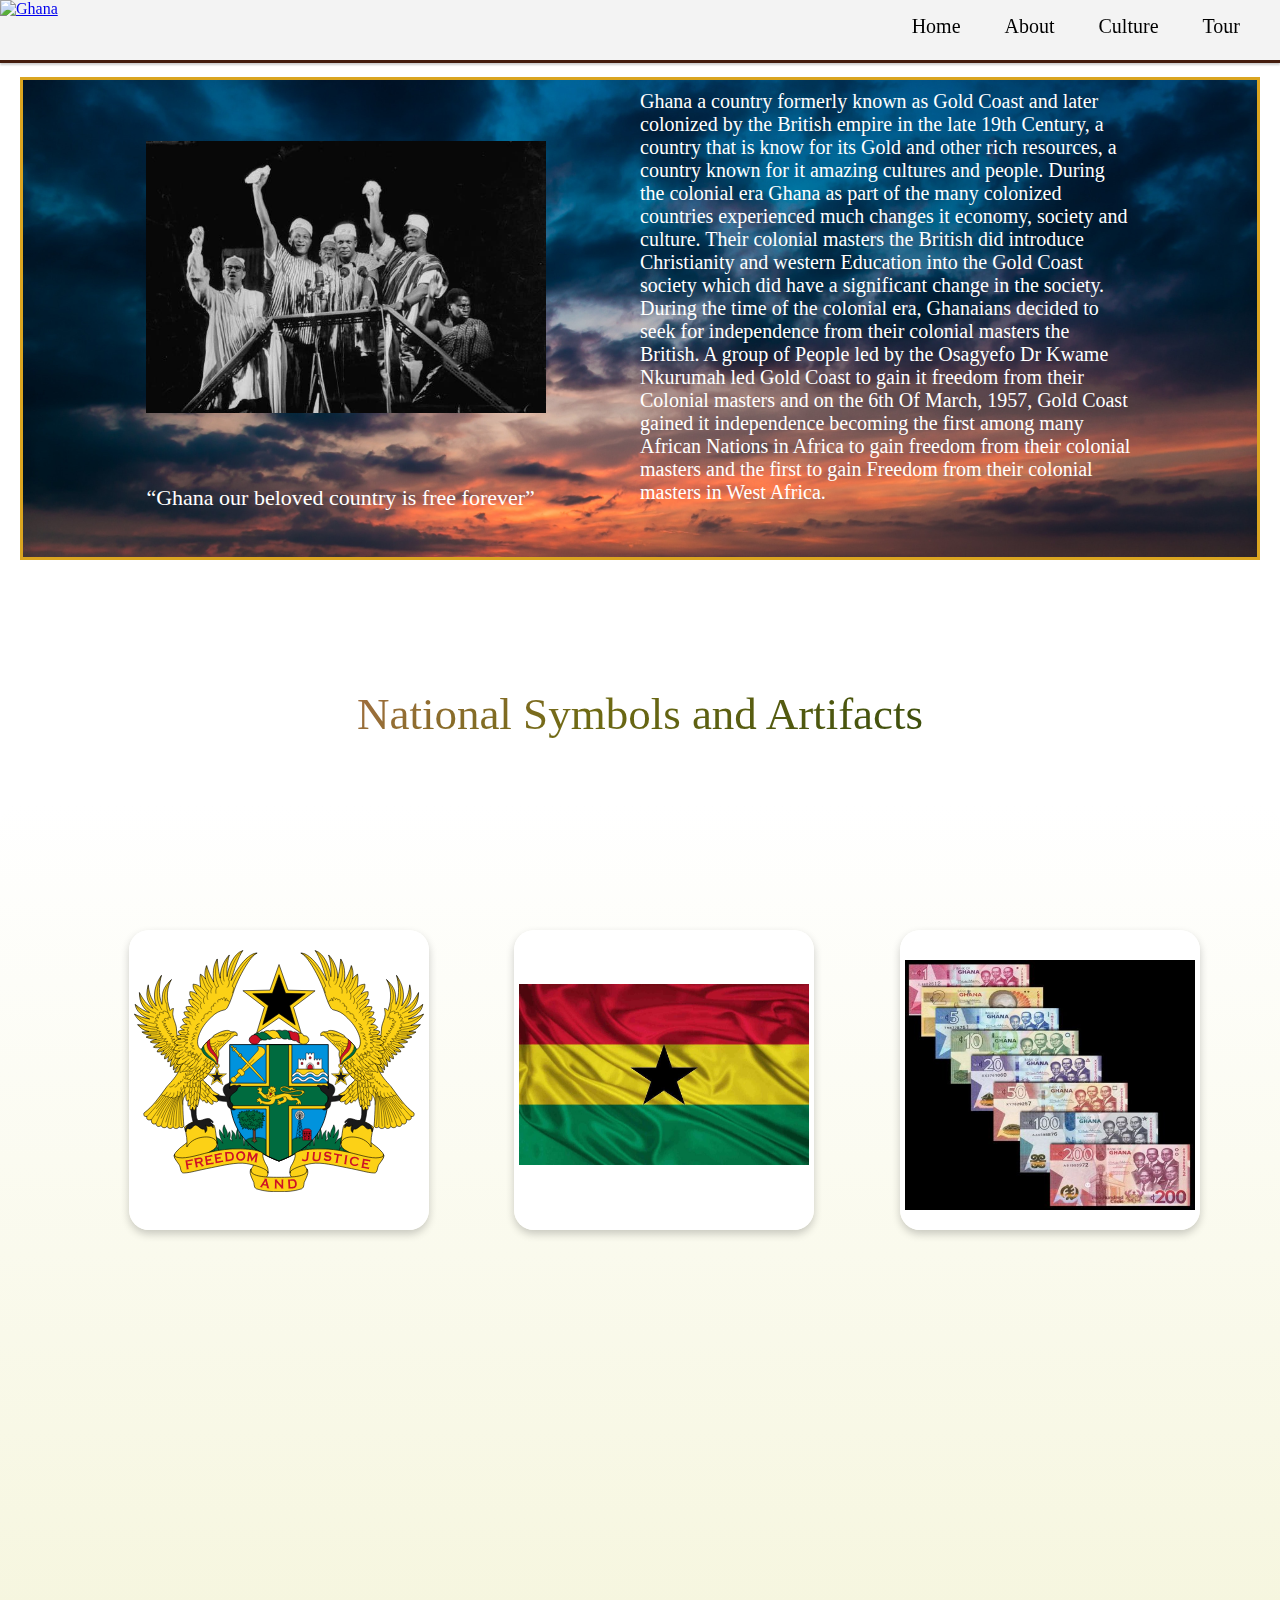
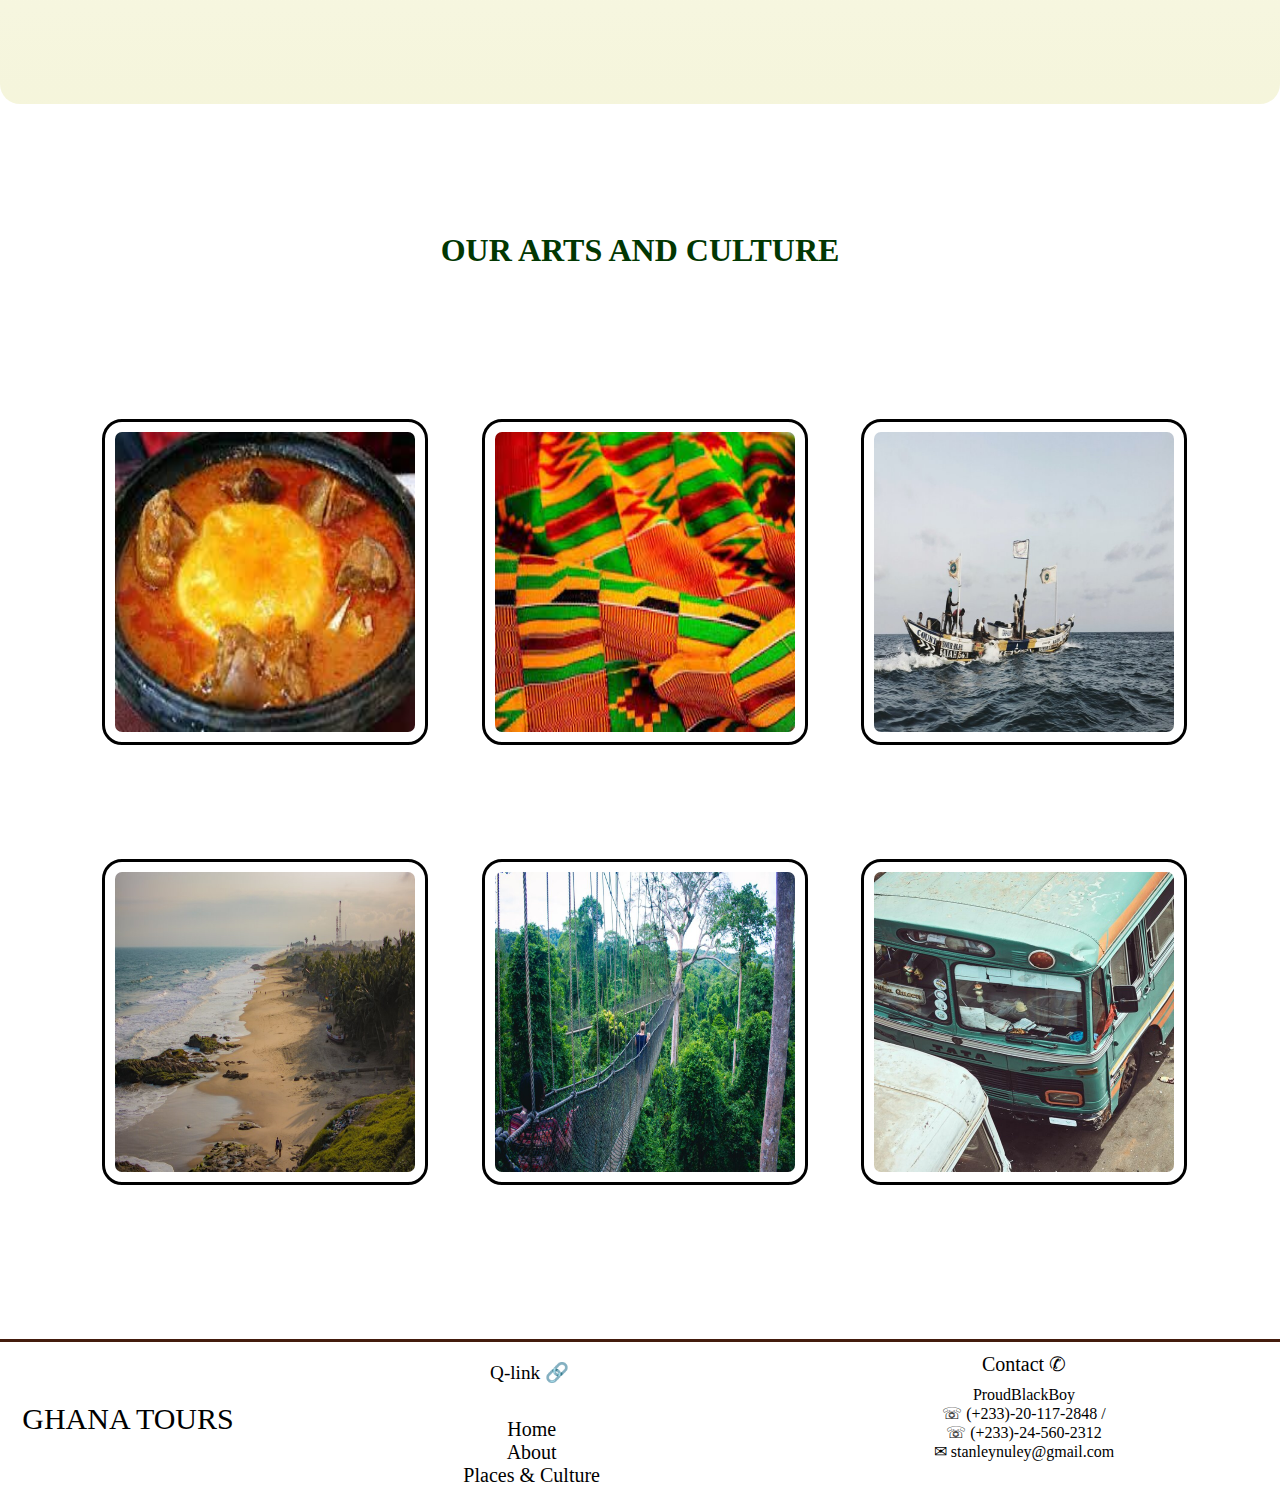
==== aboutghana.html @ 0cd180f4 "first commit" ====
<!DOCTYPE html>
<html lang="en">
<head>
    <meta charset="UTF-8">
    <meta name="viewport" content="width=device-width, initial-scale=1.0">
    <title>Welcome TO Ghana</title>
    <link rel="stylesheet" href="ghana.css">
</head>
<body>
    <main>
        <div class="content">
            <header>
                <a href="#">
                    <img src="#" alt="Ghana" id="logo">
                </a>
                <nav>
                    <a href="ghana.html">Home</a>
                    <a href="aboutghana.html">About</a>
                    <a href="cultureghana.html">Culture</a>
                    <a href="#">Tour</a>
                </nav>
            </header>
        </div>

        <div class="goldcoast">
            <div class="goldcoastimg">
                <img src="images/inde.jpeg" alt="FLAG OF GHANA">
            </div>
            <div class="free">
                &#8220;Ghana our beloved country is free forever&#8221;
            </div>
            <div class="goldcoasttext">
                Ghana a country formerly known as Gold Coast and later colonized by the British empire in the late 19th Century, a country that is know for its Gold and other rich resources, a country known for it amazing cultures and people. During the colonial era Ghana as part of the many colonized countries experienced much changes it economy, society and culture.
                Their colonial masters the British did introduce Christianity and western Education into the Gold Coast society which did have a significant change in the society.

                During the time of the colonial era, Ghanaians decided to seek for independence from their colonial masters the British. A group of People led by the Osagyefo Dr Kwame Nkurumah led Gold Coast to gain it freedom from their Colonial masters and on the 6th Of March, 1957, Gold Coast gained it independence becoming the first among many African Nations in Africa to gain freedom from their colonial masters and the first to gain Freedom from their colonial masters in West Africa.

            </div>
        </div>

        <div class="gallery2">
            National Symbols and Artifacts
        </div>

        <section id="arts">
            <div class="art1">
                <div class="flip-card">
                    <div class="flip-card-inner">
                      <div class="flip-card-front">
                        <img src="images/Coat_of_arms_of_Ghana.svg" alt="Avatar" class="card-image">
                      </div>
                      <div class="flip-card-back">
                        <h1>The Coats Of Arm</h1> 
                        <p>A gold lion centred on a green St George's Cross with gold fimbriation on the field of blue, represents the continuing link between Ghana and the Commonwealth of Nations. The crest is a Black star of Africa with gold outline, upon a torse in the national colours.</p> 
                      </div>
                    </div>
                </div>
            </div>

            <div class="art2">
                <div class="flip-card">
                    <div class="flip-card-inner">
                      <div class="flip-card-front">
                        <img src="images/m@to.jfif" alt="flag" class="card-image">
                      </div>
                      <div class="flip-card-back">
                        <h1>The Ghana National Flag</h1> 
                        <p>Red represents the blood of those who died in the country's struggle for independence. Gold represents the mineral wealth of the country. Green symbolises the country's rich forests. The Black Star stands for the lodestar of African Freedom.</p> 
                      </div>
                    </div>
                </div>
            </div>

            <div class="art3">
                <div class="flip-card">
                    <div class="flip-card-inner">
                      <div class="flip-card-front">
                        <img src="images/cedis.jfif" alt="flag" class="card-image">
                      </div>
                      <div class="flip-card-back">
                        <h1>The Currencies</h1> 
                        <p>The Ghanaian New Cedi was introduced on July 3, 2007 and is equal to 10,000 old (Second) Cedis. It was the highest-valued currency unit issued by sovereign countries in Africa in 2007. One Ghanaian New Cedi is divided into one hundred Ghana pesewas.</p> 
                      </div>
                    </div>
                </div>
            </div>
        </section>


        <div class="title">
            <h1>OUR ARTS AND CULTURE</h1>
        </div>
        <div class="gallery">
            <div class="viewghana1"><img src="images/food.jfif" alt="roasted plantains">
                <div class="names">
                    Local Ghanaian Dish
                </div></div>
            <div class="viewghana2"><img src="images/kente.jfif" alt="mascot">
                <div class="names">
                        Kente Cloth
                </div></div>
            <div class="viewghana3"><img src="resized/rsz_efe-kurnaz-8hi9wgb4qma-unsplash.jpg" alt="canoe">
                <div class="names">
                        Canoe
                </div></div>
            <div class="viewghana4"><img src="resized/rsz_1jared-poledna-ooolsgre3re-unsplash.jpg" alt="beach">
                <div class="names">
                    Beach
                </div></div>
            <div class="viewghana5"><img src="resized/rsz_1orva-studio-y5birjcr-q4-unsplash.jpg" alt="kakum">
                <div class="names">
                    Tourism
                </div></div>
            <div class="viewghana6"><img src="resized/rsz_1joshua-duneebon-ybcgengnd7o-unsplash.jpg" alt="transport">
                <div class="names">
                    Transport
                </div></div>
        </div>
        
          
    </main>
<footer>
    <div class="companydet">
        <div class="companyname">GHANA TOURS</div>
    </div>
    <div class="qlinks">
        <p>Q-link &#128279;</p>
        <nav>
            <a href="#"> Home</a>
            <a href="#">About</a>
            <a href="#">Places & Culture</a>
        </nav>
    </div>
    <div class="contact">
        <div class="devinfo">
            Contact &#9990;
        </div>
        <div class="name">
            ProudBlackBoy
        </div>
        <div class="phone">
            &#9743; (+233)-20-117-2848 /<br> &#9743; (+233)-24-560-2312
        </div>
        <div class="email">
            &#9993; stanleynuley@gmail.com
        </div>
    </div> 
</body>
</html>
---- ghana.css ----
@import url('https://fonts.googleapis.com/css2?family=Dancing+Script:wght@700&family=Pacifico&family=Roboto+Condensed:wght@300;400&family=Roboto+Slab:wght@300;400&display=swap');


body{
    background-color: white;
    opacity: 1;
    margin: 30px auto;
    border-radius: 20px 10px;
}


header{
    height: 60px;
    background-color: rgb(243, 243, 243);
    border-bottom: 3px solid rgb(68,28,13); 
    box-shadow: 0 2px 2px 0 rgba(0,0,0,.2);
    position: fixed;
    top: 0;
    width: 100%;
    z-index: 1000005;
}



nav{
    float: right;
    border-radius: 20px;
    margin-top: 15px;
}

nav a{
    margin-right: 40px;
    font-size: 20px;
    text-decoration: none;
    color: black;
    text-align: center;
    font-weight: 200;
}

.namearch{
    background: url(resized/rsz_etornam-ahiator-4gnch_1i_2e-unsplash.jpg);
    background-repeat: no-repeat;
    background-size: 100%;
    margin:15px 0;
    display: grid;
    grid-template-columns: repeat(10, 1fr);
    grid-template-rows: repeat(10,50px);
}

.text{
    grid-column: 2/5;
    grid-row: 3/6;
    font-size: 70px;
    color: black;
}

.text p{
    border-top: 3px solid black;
    padding-top: 20px;
    font-size: 25px;
    background:linear-gradient(135deg, #e8757c 0%, #6F6A14 46%, #093104 100%);
    -webkit-background-clip: text;
    -webkit-text-fill-color: transparent;

}

.independence{
    grid-column: 5/9;
    margin-top: 20%;
    margin-left: 35%;
    position: relative;
    width: 50%;
}

.independence img{
    border: 3px solid black;
    padding: 10px;
    width: 500px;
    display: block;
}

.indetext{
    color: white;
    text-align: left;
    margin-top: -70%;
    display: none;
    transition: .5s ease;
}

.independence:hover .indetext{
    padding: 20px;
    display: inline-block;
    height: 80%;
    background-color: rgb(63, 62, 62);
    left: 100%;
    -webkit-transform: translate(-50%, -50%);
    -ms-transform: translate(-50%, -50%);
    transform: translate(10%, -35%);
}

.country{
    display: grid;
    grid-template-columns: repeat(10, 1fr);
    grid-template-rows: repeat(10,50px);
    margin-top: 2%;
    padding-top: 10%;
    color:black;
}

.ghana{
    grid-column: 5/8;
    grid-row: 3/6;
    font-size: 25px;
    text-decoration: underline;
}

.photo{
    grid-column: 3/4;
}

.photo img{
    width: 400px;
    height: 400px;
    border: 3px solid black;
    padding: 10px;
    border-radius: 10px;
}

.gallery{
    display: grid;
    grid-template-columns: repeat(10,1fr);
    grid-template-rows: repeat(8,1fr);
    margin-bottom: 0;
    margin-left: -5%;
    padding: 40px;
    padding-top: 10%;
    border-radius: 25px 0 0;
    background: url(images/z-sarpong-DA432QEu_eo-unsplash.jpg);
    background-repeat: no-repeat;
    background-size: cover;

}

.gallery h1{
    grid-column: 2/5;
    grid-row: 0/1;
    color: white;
    margin-top: 20px;
    margin-bottom: 35px;
}


.gallery img{
    width: 300px;
    height: 300px;
    border: 3px solid black;
    padding: 10px;
    border-radius: 20px;
  
}



.viewghana1{
    grid-column: 2/4;
    grid-row: 1/4;
    transition: transform .2s;
}

.viewghana1 .names{
    display: none;
}


.viewghana1:hover{
    transform: scale(1.2);
    z-index: 1;
    text-transform: uppercase;
    color: azure;

}

.viewghana1:hover .names{
    display: block;
}

.viewghana2{
    grid-column: 5/7;
    grid-row: 1/4;
    transition: transform .2s;
}

.viewghana2 .names{
    display: none;
}
.viewghana2:hover{
    transform: scale(1.2);
    z-index: 1;
    text-transform:uppercase;
    color: azure;

}

.viewghana2:hover .names{
    display: block;
}

.viewghana3{
    grid-column: 8/10;
    grid-row: 1/4;
    transition: transform .2s;
}

.viewghana3 .names{
    display: none;
}
.viewghana3:hover{
    transform: scale(1.2);
    z-index: 1;
    text-transform:uppercase;
    color: azure;

}
.viewghana3:hover .names{
    display: block;
}

.viewghana4{
    grid-column: 2/4;
    grid-row: 5/8;
    transition: transform .2s;
}

.viewghana4 .names{
    display: none;
}
.viewghana4:hover{
    transform: scale(1.2);
    z-index: 1;
    text-transform:uppercase;
    color: azure;

}
.viewghana4:hover .names{
    display: block;
}

.viewghana5{
    grid-column: 5/7;
    grid-row: 5/8;
    transition: transform .2s;
}

.viewghana5 .names{
    display: none;
}
.viewghana5:hover{
    transform: scale(1.2);
    z-index: 1;
    text-transform:uppercase;
    color: azure;

}
.viewghana5:hover .names{
    display: block;
}

.viewghana6{
    grid-column: 8/10;
    grid-row: 5/8;
    transition: transform .2s;
}

.viewghana6 .names{
    display: none;
}
.viewghana6:hover{
    transform: scale(1.2);
    z-index: 1;
    text-transform:uppercase;
    color: azure;

}

.viewghana6:hover .names{
    display: block;
}


footer{
    margin-top: 0%;
    margin-bottom: -20px;
    display: grid;
    grid-template-columns: repeat(10,1fr);
    border-top: 3px solid rgb(68,28,13);
    padding-top: -2px;
    padding-bottom: 8px;
}

.qlinks{
    grid-column: 4/6;
}

.qlinks nav a{
    text-align: center;
    display: list-item;
    list-style: none;
}

.qlinks p{
    text-align: center;
    font-size: larger;
    margin-left: 35px;
}


.companydet{
    text-align: center;
    grid-column: 1/3;
    padding-top: 60px;
    font-size: 30px;
}

.contact{
    grid-column: 8/10;
}

.devinfo , .name, .phone, .email{
    text-align: center;
}

.devinfo{
    margin-top: 10px;
    margin-bottom: 10px;
    font-size: 20px;
}

.goldcoast{
    margin-top: 6%;
    margin-bottom: 10%;
    margin-left: 20px;
    margin-right: 20px;
    display: grid;
    grid-template-columns: repeat(10,1fr);
    grid-template-rows: repeat(2,0.1fr);
    background: url(images/pexels-pixabay-164175.jpg);
    background-size: cover;
    border:  3px solid goldenrod;
}

.goldcoastimg{
    grid-column: 2/4;
}

.free{
    margin-top: -29px;
    grid-column: 2/6;
    grid-row: 2/3;
    font-size: 22px;
    color: white;
}

.goldcoastimg img{
    width: 400px;
    padding: 25% 0;
}

.goldcoasttext{
    grid-column: 6/10;
    padding: 10px 0;
    font-size: 20px;
    color: white;
}

.gallery2{
    margin:5% auto;
    text-align: center;
    font-size: 45px;
    background:linear-gradient(135deg, #e8757c 0%, #6F6A14 46%, #093104 100%);
    -webkit-background-clip: text;
    -webkit-text-fill-color: transparent;
}

.gallery2:hover{
    text-decoration: underline;
}

#arts{
    display: grid;
    column-gap: 5px;
    grid-template-columns: repeat(10, 1fr);
    background: linear-gradient(180deg, hsla(0, 0%, 100%, 1) 0%, hsla(60, 56%, 91%, 1) 100%);
    height: 100vh;
    border-radius: 20px;
}

.card-image{
    width: 290px;
    margin: 20px auto;
}

.art1 ,.art2, .art3{
    margin: 50% auto;
}

.art1{
    grid-column: 2/4;
}

.flip-card {
    grid-column: 2/4;
    grid-row: 1/3;
    background-color:none;
    width: 300px;
    height: 300px;
    perspective: 1000px;
    margin-bottom: 15px;
    border-radius: 20px;
  }
  
  .flip-card-inner {
    position: relative;
    width: 100%;
    height: 100%;
    text-align: center;
    transition: transform 0.5s;
    transform-style: preserve-3d;
    box-shadow: 0 4px 8px 0 rgba(0,0,0,0.2);
    border-radius: 20px;
  }
  
  .flip-card:hover .flip-card-inner {
    transform: rotateY(180deg);
  }
  
  .flip-card-front, .flip-card-back {
    position: absolute;
    width: 100%;
    height: 100%;
    -webkit-backface-visibility: hidden;
    backface-visibility: hidden;
    border-radius: 20px;
  }
  
  .flip-card-front {
    background-color: white;
    color: black;
  }
  
  .flip-card-back {
    background-color:white;
    color: black;
    transform: rotateY(180deg);
    border: 3px solid black;
  }

  .flip-card-back h1{
    margin-top: 20%;
    text-decoration: underline;
  }

  .flip-card-back p{
    margin-top: 2%;
  }

.art2{
    grid-column: 5/7;
}

.art2 .card-image{
    padding-top: 34px;
}

.art3{
    grid-column: 8/10;
}

.art3 .card-image{
    margin: 30px auto;
    height: 250px;
}

.title {
    margin-top: 10%;
    text-align: center;
    color: rgb(2, 55, 2);
}

  
.motherland{
    display: flex;
    flex-direction: row;
    justify-content: center;
    align-items: center;
    margin:-40px 20px 20px 20px;
}

.map{
    margin-top: 5%;
}

.mapinfo{
    margin-top: -5%;
}

h2{
    text-align: center;
    text-decoration: underline;
}

h2::first-letter{
    font-size: larger;
    text-transform: uppercase;
}

h3{
    text-align: center;
    text-transform: uppercase;
    text-decoration: underline red;
}

h3::first-letter{
    font-size: 40px;
}

.homowo{
    display: flex;
    justify-content:space-between;
    margin: 0 20px;
}

.homowoinfo{
    margin-right: 10%;
}


.homowoimages img{
    width: 300px;
    height: 300px;
    border: 3px solid burlywood;
    padding: 20px;
}

.hogbetsotso{
    display: flex;
    flex-direction: row-reverse;
    justify-content: center;
    align-items: center;
    margin: 20px;
}

.hogbetsotsoinfo{
    margin-left: 10%;
}

.hogbetsotsoimage img{
    width: 300px;
    height: 300px;
    border: 3px solid burlywood;
    padding: 20px;
}

.ghanatours{
    display: flex;
    flex-direction: column;
    height: 300vh;
    margin: 5% auto;
    background: url(resized/pexels-andrea-piacquadio-3769138\ \(1\).jpg);
    background-size: cover;
    background-repeat: no-repeat;
}

.sites{
    display: flex;
    flex-direction: row;
    flex-wrap: nowrap;
    width: 95%;
    margin: 2% 0 2% 2%;
}

.site1{
    position: relative;
    width: 100%;
    height: 300px;
    margin-left: 20px;
    background-color: rgb(190, 190, 236);
    border-radius: 20px;
    box-shadow: 0 5px 5px 0 black;
}

.site1 h5{
    margin: 15px 0 10px 0;
    font-size: larger;
}

.site1img {
    display: block;
    width: 100%;
    height: 200px;
    border-radius: 20px;
  }
  
  .sitetxt {
    position: absolute;
    top: 0;
    bottom: 0;
    left: 0;
    right: 0;
    height: 100%;
    width: 100%;
    opacity: 0;
    transition: .5s ease;
    background-color: white;
    border-radius: 20px;
    text-align: center;
  }

  .sitetxt1 img{
    width: 100%;
    height: 150px;
  }

  .sitetxt1 p::first-line{
    text-decoration: underline;
    font-weight: bold;
    text-align: center;
  }

  
  .site1:hover .sitetxt {
    opacity: 1;
  }
  

  .site2{
    position: relative;
    width: 100%;
    margin-left: 20px;
    background-color: grey;
    border-radius: 20px;
    box-shadow: 0 5px 5px 0 black;
  }

  .site2 h5{
    font-weight: bold;
    font-size: 15px;
    margin-left: 10px;
    color: white;
  }

  .site2img{
    display: block;
    width: 100%;
    height: auto;
    border-radius: inherit;
  }

  .sitetxt2 img{
    width: 100%;
    height: 150px;
  }

  .site2:hover .sitetxt{
    opacity: 1;
  }

.site3{
    position: relative;
    width: 100%;
    margin-left: 20px;
    background-color: green;
    border-radius: 20px;
    box-shadow: 0 5px 5px 0 black;
}

.site3 h5{
    font-weight: bold;
    font-size: 15px;
    margin-left: 10px;
    color: white;
}

.site3 img{
    display: block;
    width: 100%;
    height: 200px;
    border-radius: inherit;
}

.site3:hover .sitetxt{
    opacity: 1;
}

.sitetxt3 img{
    height: 150px;
}

.site4{
    position: relative;
    width: 100%;
    margin-left: 20px;
    background-color: brown;
    border-radius: 20px;
    box-shadow: 0 5px 5px 0 black;
}

.site4 h5{
    font-weight: bold;
    font-size: 15px;
    margin-left: 10px;
    color: white;
}

.site4 img{
    display: block;
    width: 100%;
    height: 200px;
    border-radius: inherit;
}

.site4:hover .sitetxt{
    opacity: 1;
}

.sitetxt4 img{
    height: 150px;
}

.tourpackages{
    display: flex;
    flex-direction: row;
    flex-wrap: nowrap;
    justify-content: space-between;
    width: 75%;
    margin: 10%;
}



.package1{
    background-color: white;
    width: 30%;
    height: 120%;
    text-align: center;
    border-radius: 20px;
    border: 2px solid burlywood;
    box-shadow: 0 4px 4px 0 black;
}

.package1:nth-child(1){
    background-color: #CD7F32;
}

.package1:nth-child(2){
    background-color: silver;
}

.package1:nth-child(3){
    background-color: gold;
}


.numb{
    margin: 20px auto;
    font-size: 100px;
}

.infoprices{
    margin: 20px auto;
    text-align: start;
    padding: 0 3px;
}

.info{
    margin: 0 10px;
    font-size: 20px;

}

.info li{
    list-style-type: square;
}

.price{
    text-align: center;
    font-size: 30px;
    font-weight: bold;
}

.bookbutton{
    margin: 5px auto;
}

.formspage{
    display: flex;
    flex-direction: row;
    justify-content: center;
}

.formimg{
    padding: 20px;
    margin-right: 10px;
    border-right: 3px solid black;
}

.formimg img{
    margin: 20% auto;
}

form{
    width: 300px;
    margin: 15% auto;
    padding: 10px 20px;
    background: rgba(250, 252, 253, 0.3);
    border-radius: 20px;
    box-shadow: 0 5px 5px 0 black;
}


.namesmail{
    display: flex;
    flex-direction: column;
    margin-bottom: 10px;
    width: fit-content;
}

.namesmail :nth-child(2){
    margin-bottom: 10px;
}

.namesmail :nth-child(4){
    margin-bottom: 10px;
}

.submit{
    margin: 40px 70px;
}

.submit button{
    background-color: #093104;
    width: 150px;
    height:30px;
    border-radius: 40px;
}

input{
    background-color: inherit;
    border-top: 0px;
    border-left: 0px;
    border-right: 0px;
    border-bottom: 2px solid black;
}



input:focus{
    background-color:inherit;
    outline: none;
    border-top: 0px;
    border-left: 0px;
    border-right: 0px;
    border-bottom: 2px solid black;
}

input:active{
    background-color: inherit;
}




.datespackages{
    display: flex;
    flex-direction: column;
    width: fit-content;
}

.datespackages :nth-child(2){
    margin-bottom: 10px;
}

.datespackages :nth-child(4){
    margin-bottom: 10px;
}
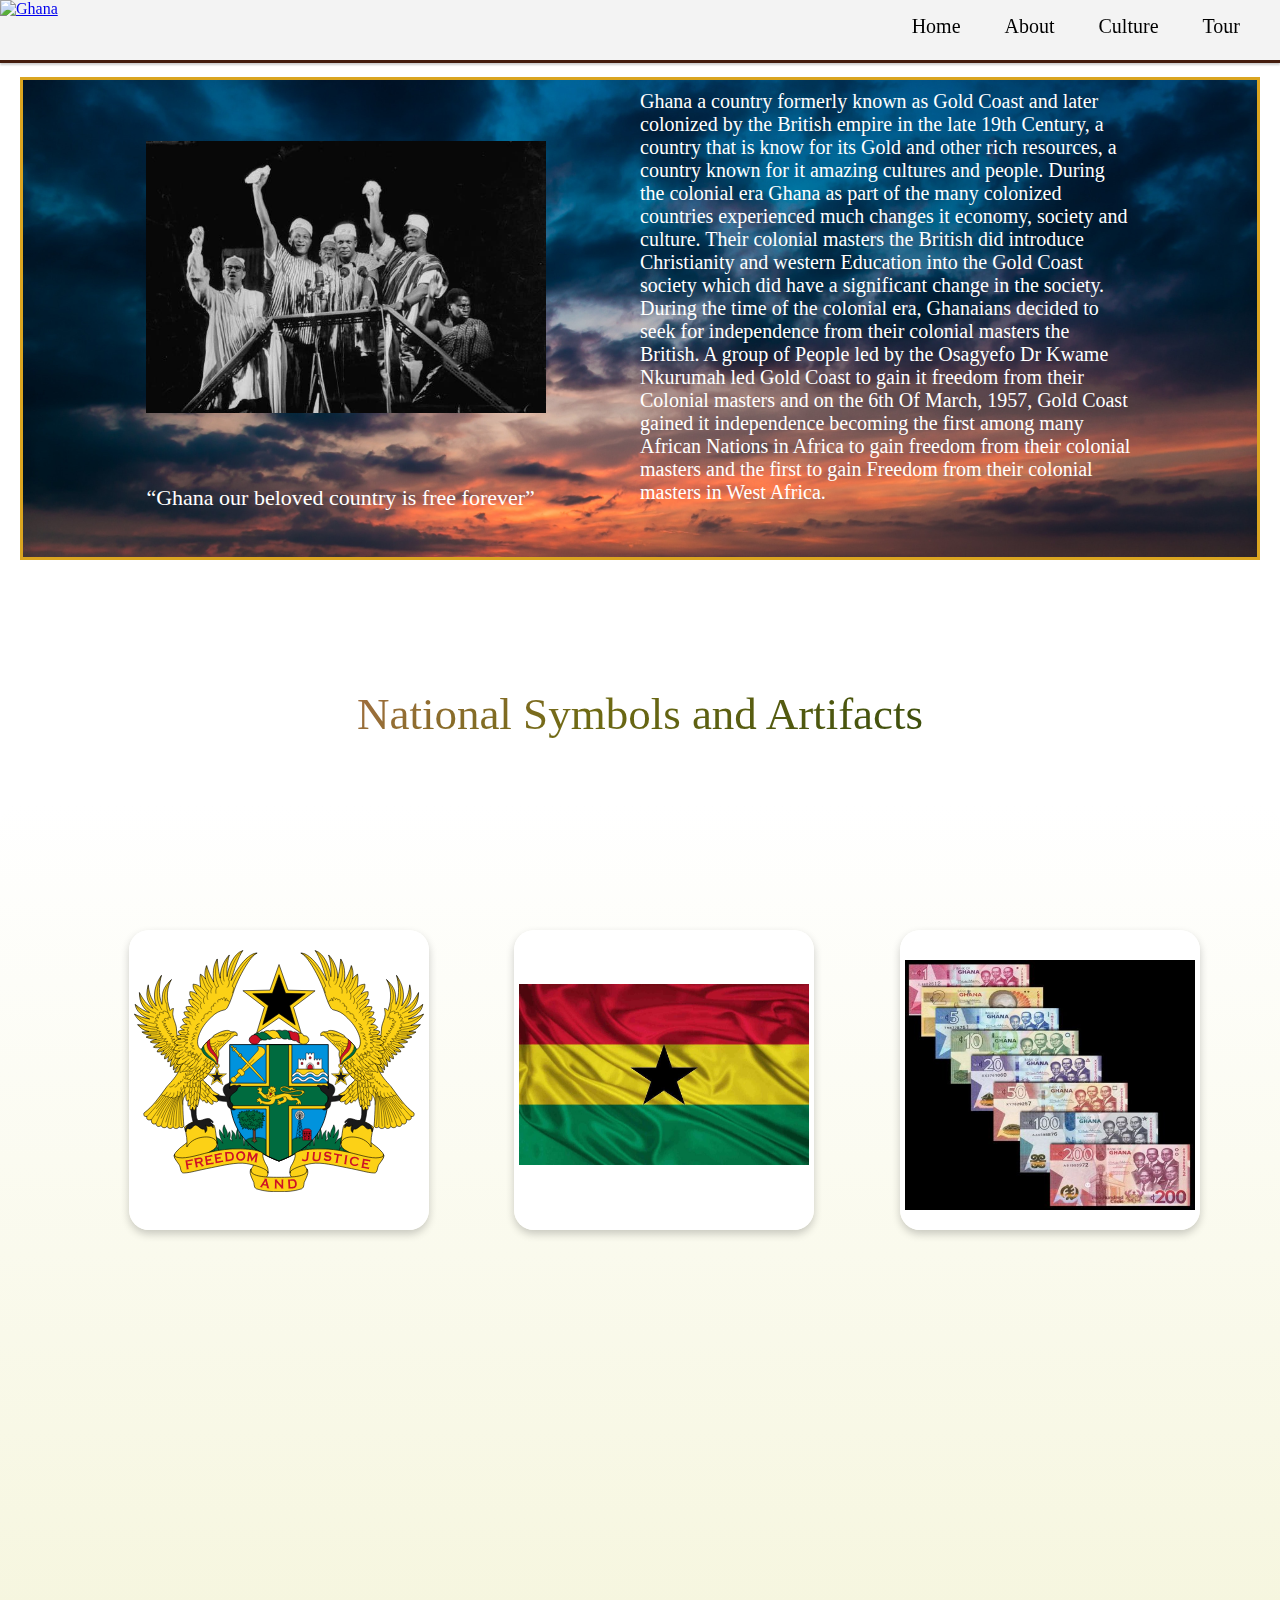
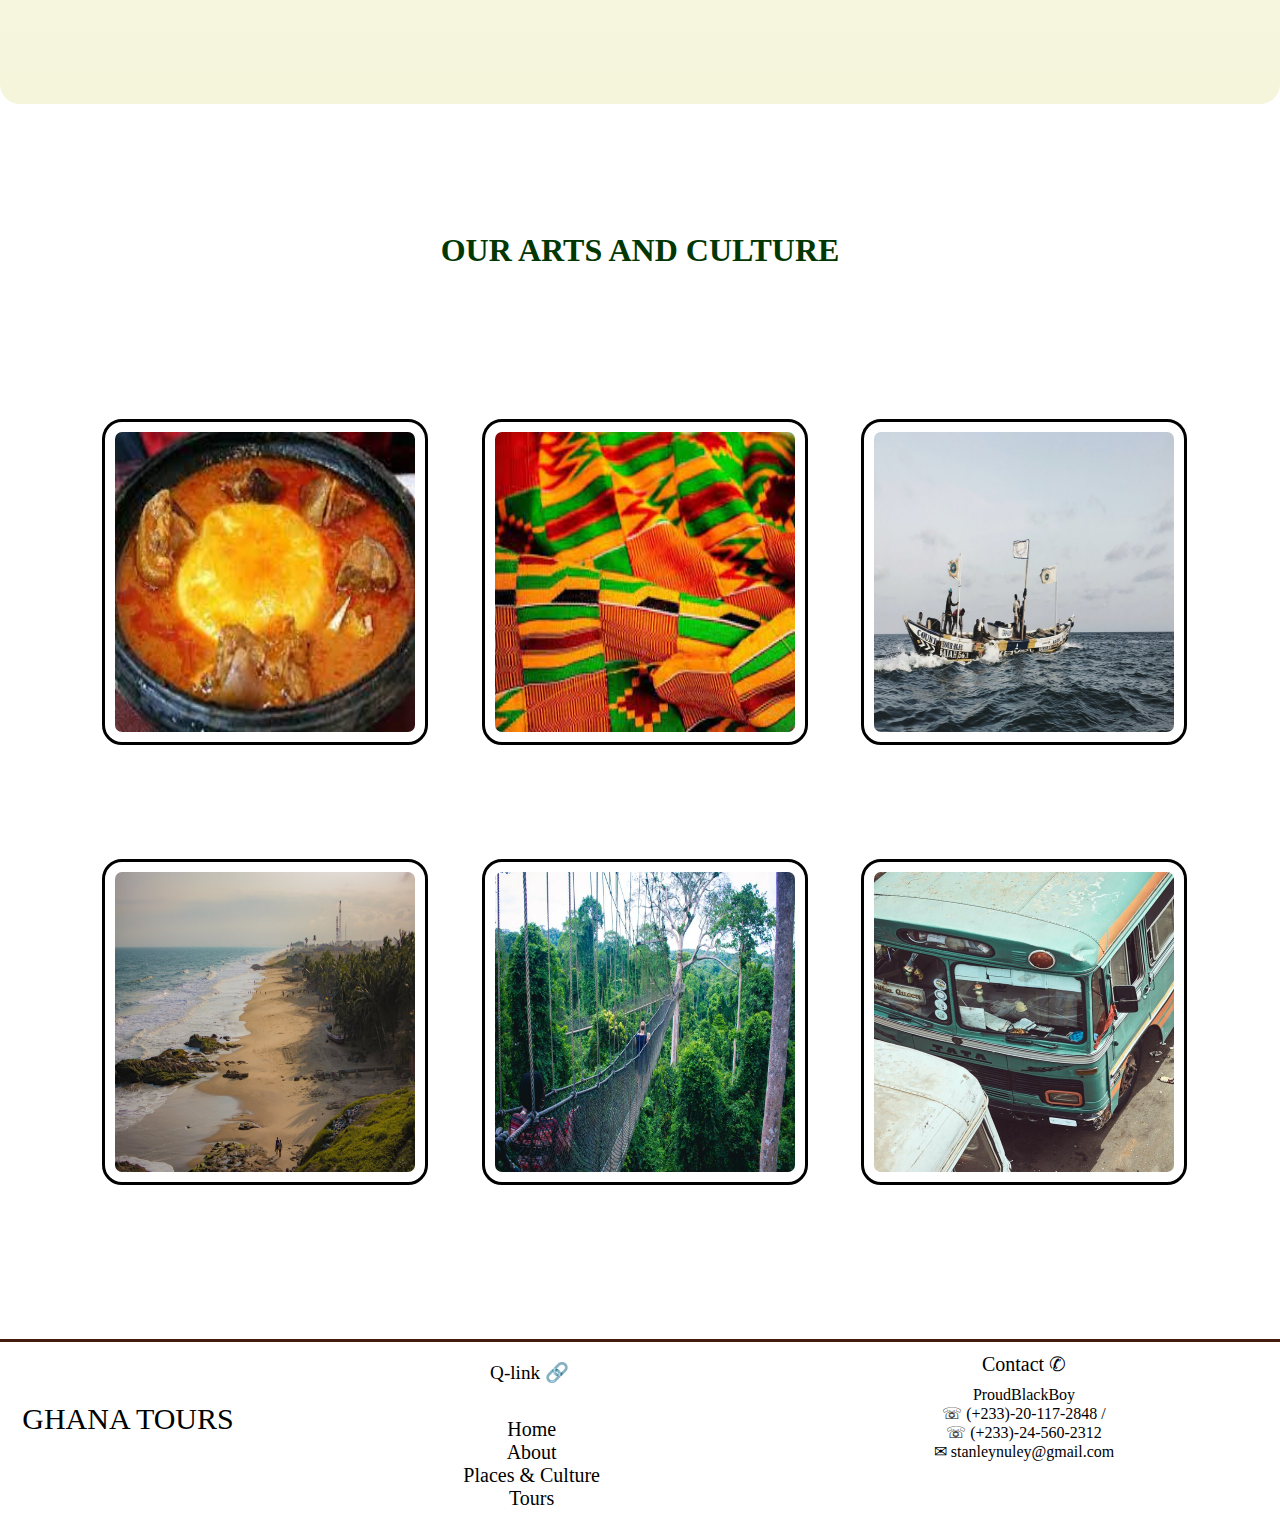
==== commit 82ed3fdc: "media and changes" ====
--- a/aboutghana.html
+++ b/aboutghana.html
@@ -14,10 +14,10 @@
                     <img src="#" alt="Ghana" id="logo">
                 </a>
                 <nav>
-                    <a href="ghana.html">Home</a>
+                    <a href="index.html">Home</a>
                     <a href="aboutghana.html">About</a>
                     <a href="cultureghana.html">Culture</a>
-                    <a href="#">Tour</a>
+                    <a href="ghanatours.html">Tour</a>
                 </nav>
             </header>
         </div>
@@ -129,6 +129,7 @@
             <a href="#"> Home</a>
             <a href="#">About</a>
             <a href="#">Places & Culture</a>
+            <a href="#">Tours</a>
         </nav>
     </div>
     <div class="contact">
--- a/ghana.css
+++ b/ghana.css
@@ -885,3 +885,207 @@
 
 
 
+
+
+@media screen and (max-width:900px) {
+    body{
+        position: relative;
+    }
+
+    header{
+        position: relative;
+        display: flex;
+        flex-direction: row;
+        align-items: center;
+        gap: 4%;
+        margin-top: -10%;
+    }
+
+
+    nav{
+        display: flex;
+        float: right;
+    }
+
+    nav a:not(:last-child){
+        margin-right: 3%;
+    }
+
+
+
+    .namearch{
+        display: flex;
+        flex-direction: column-reverse;
+        background: none;
+        margin-top: -5%;
+    }
+
+    .independence{
+        display: flex;
+        justify-content: center;
+        align-items: center;
+        position: relative;
+        width: 100%;
+        height: 200px;
+        margin: 10px 0px;
+    }
+
+    .independence img{
+        width:100%;
+        height: 200px;
+        padding: 0px;
+        border: 0;
+    }
+
+    .independencetext{
+        position: absolute;
+        display: flex;
+        align-self: baseline;
+        justify-self: baseline;
+        height: auto;
+        width: 100%;
+        opacity: 0;
+        transition: .5s ease;
+        color: black;
+        text-align: center;
+        padding: 0px;
+    }
+
+    .independence:hover .independencetext{
+        opacity: 1;
+        left: -10%;
+        bottom: -50%;
+    }
+
+    
+
+    .text{
+        margin-top: 10%;
+        font-size: 15px;
+        display: flex;
+        flex-direction: row;
+        justify-content: first baseline;
+        align-items: first baseline;
+    }
+
+    .text p{
+        padding-top: 0%;
+        border-top: 0;
+        margin-top: -10%;
+        font-size: 15px;
+        margin-left: 50px;
+        padding-left: 10px;
+        border-left: 3px solid black;
+    }
+
+    .country{
+        display: flex;
+        flex-direction: column;
+        justify-content: center;
+        align-items: center;
+        margin-top: -5%;
+    }
+
+    .ghana{
+        margin: 10% auto;
+        text-align: center;
+        text-decoration: none;
+    }
+    
+    .photo img{
+        width: 280px;
+        height: auto;
+        padding: 0px;
+        border: 0;
+    }
+
+    footer{
+        display: flex;
+        flex-direction: column;
+        justify-content: center;
+        align-items: center;
+        height: auto;
+    }
+
+    footer nav{
+        text-align: center;
+    }
+
+    .goldcoast{
+        background: none;
+        padding: 0%;
+        margin: 0%;
+        display: flex;
+        flex-direction: column-reverse;
+        justify-content: center;
+        align-items: center;
+        gap: 30px;
+        height: auto;
+        margin-bottom: -25%;
+        border: none;
+    }   
+
+    .goldcoasttext{
+        color: black;
+        font-size: 17px;
+    }
+
+    .free{
+        color: black;
+        text-align: center;
+        text-decoration: underline;
+    }
+
+    .goldcoastimg img{
+        width: 100%;
+        margin-top: -29%;
+    }
+
+    #arts{
+        display: flex;
+        flex-direction: column;
+        height: 85%;
+        padding: 20% auto;
+    }
+
+    .art1, .art2{
+        margin-bottom: -45%;
+    }
+
+    .gallery{
+        display: flex;
+        flex-direction: column;
+        justify-content: center;
+        align-content: center;
+        gap: 30px;
+    }
+
+    .gallery img{
+        width: 95%;
+    }
+
+    .viewghana1:hover{
+        transform: scale(1.1);
+    }
+
+    .viewghana2:hover{
+        transform: scale(1.1);
+    }
+
+    .viewghana3:hover{
+        transform: scale(1.1);
+    }
+
+    .viewghana4:hover{
+        transform: scale(1.1);
+    }
+
+    .viewghana5:hover{
+        transform: scale(1.1);
+    }
+
+    .viewghana6:hover{
+        transform: scale(1.1);
+    }
+}
+
